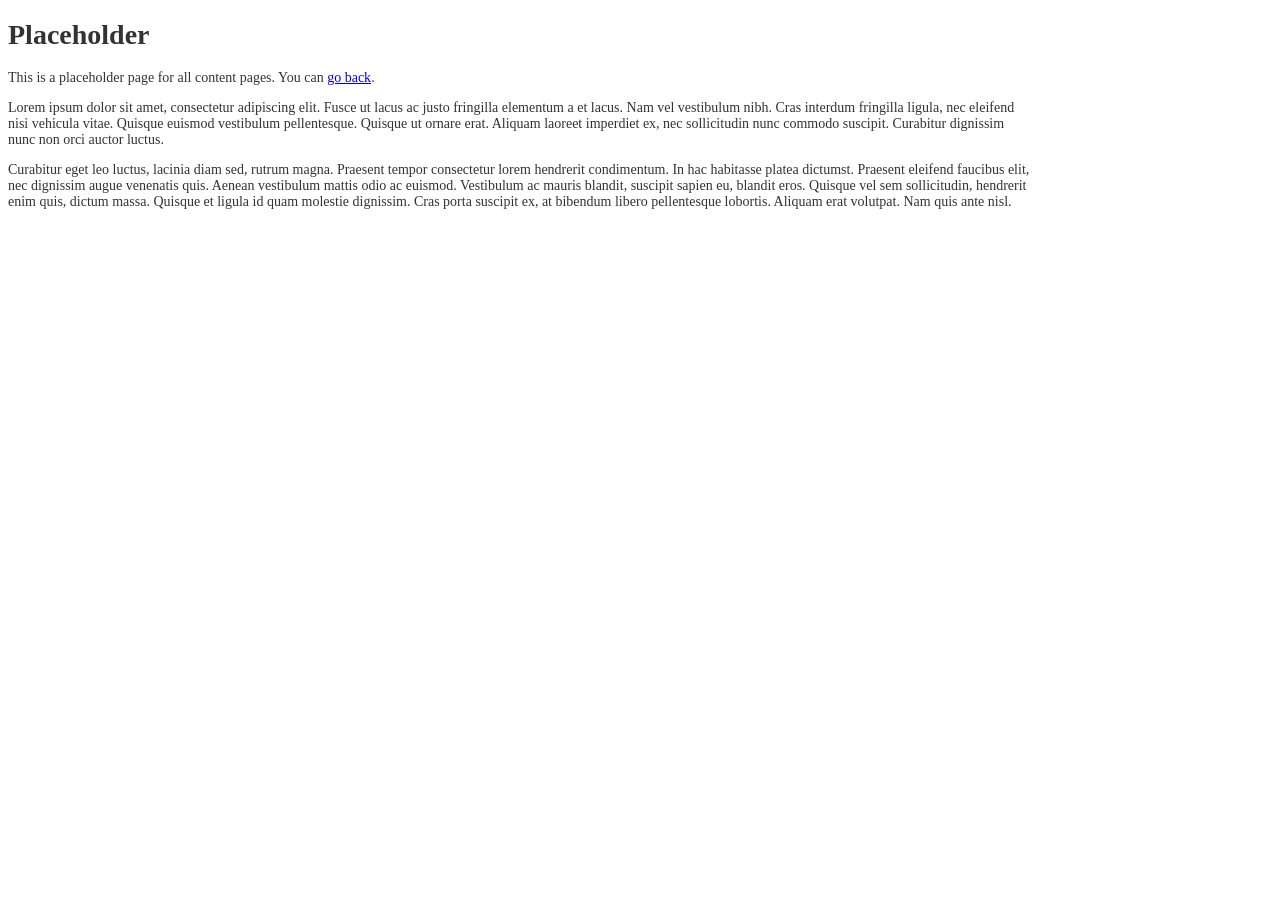
==== placeholder.html @ e472bfe1 "Add files via upload" ====
<!DOCTYPE html>
<html lang="en">
  <!-- Set the page title, metadata, and link in the stylesheet -->
  <head>
    <meta charset="utf-8"/>
    <title>Walton Hall Museum of Odds &amp; Ends - Placeholder</title>
    <link rel="stylesheet" href="styles.css"/>
    <meta name="author" content="Mark Hall"/>
  </head>
  <body>
    <!-- Indicate that this is just a placeholder page. -->
    <h1>Placeholder</h2>
    <!-- Placing javascript directly in the onclick attribute is not good practice, because it is harder to maintain and creates duplicate code. However, for the placeholder page it is acceptable. -->
    <p>This is a placeholder page for all content pages. You can <a href="#" onclick="window.history.back();">go back</a>.</p>
    <!-- Add some more lorem ipsum text to pad out the page. -->
    <p>Lorem ipsum dolor sit amet, consectetur adipiscing elit. Fusce ut lacus ac justo fringilla elementum a et lacus. Nam vel vestibulum nibh. Cras interdum fringilla ligula, nec eleifend nisi vehicula vitae. Quisque euismod vestibulum pellentesque. Quisque ut ornare erat. Aliquam laoreet imperdiet ex, nec sollicitudin nunc commodo suscipit. Curabitur dignissim nunc non orci auctor luctus.</p>
    <p>Curabitur eget leo luctus, lacinia diam sed, rutrum magna. Praesent tempor consectetur lorem hendrerit condimentum. In hac habitasse platea dictumst. Praesent eleifend faucibus elit, nec dignissim augue venenatis quis. Aenean vestibulum mattis odio ac euismod. Vestibulum ac mauris blandit, suscipit sapien eu, blandit eros. Quisque vel sem sollicitudin, hendrerit enim quis, dictum massa. Quisque et ligula id quam molestie dignissim. Cras porta suscipit ex, at bibendum libero pellentesque lobortis. Aliquam erat volutpat. Nam quis ante nisl.</p>
  </body>
</html>
---- styles.css ----
/* General */
body {
  font-size: 14px;
  color: #333333;
  font-family: Times, "Times New Roman", Georgia, serif;
  width: 1024px;
}

/* Header */
header {
  background-color: #333333;
  width: 100%;
  padding: 15px 0 15px 0;
}


/* Padding for the navigation links */
.nav-padding {
  padding: 0 15px 0 15px;
}

/* Navigation */
.navigation a {
  font-size: 120%;
  color: #fefefe;
  text-decoration: none;
  border-bottom: 3px solid transparent;
}

/* mouse over navigation link */
.navigation a:hover {
  border-bottom: 3px solid #ff0000;
}

/* navigation link gets focus*/
.navigation a:focus {
  border-bottom: 3px solid #ff0000;
}

/* Page Title */
#page-title h1{
  margin: 15px 0 0 0;
  padding: 0;
}

#page-title p {
  margin: 0 0 15px 0;
  padding: 0;
}

/* Gallery */
#gallery {
  width: 75%;
  float: left;
}

/* Gallery item */
.gallery-item {
  width: 236px;
  height: 280px;
  margin-right: 20px;
  float: left;
}

/* Gallery item image */
img {
  width:100%;
}

/* Gallery item link */
.gallery-item a {
  color: #333333;
  text-decoration: none;
}

/* mouse over gallery item link */
.gallery-item a:hover {
  text-decoration: underline;
}

/* gallery item link gets focus*/
.gallery-item a:focus {
  text-decoration: underline;
}

/* News sidebar */
#news-sidebar {
  width: 25%;
  float: left;
}

/* News sidebar title */
#news-sidebar h2 {
  margin-left: 10px;
}

/* News entry title */
#news-sidebar h3 {
  padding: 0;
  margin: 0;
}

/* News entry date */
#news-sidebar h4 {
  margin: 0;
  padding: 0;
  font-weight: normal;
  font-size: 12px;
}

/* News entry text */
#news-sidebar p {
  margin-top: 10px;
  padding: 0;
}


/* News entry */
.news-entry {
  margin: 0 0 15px 10px;
}
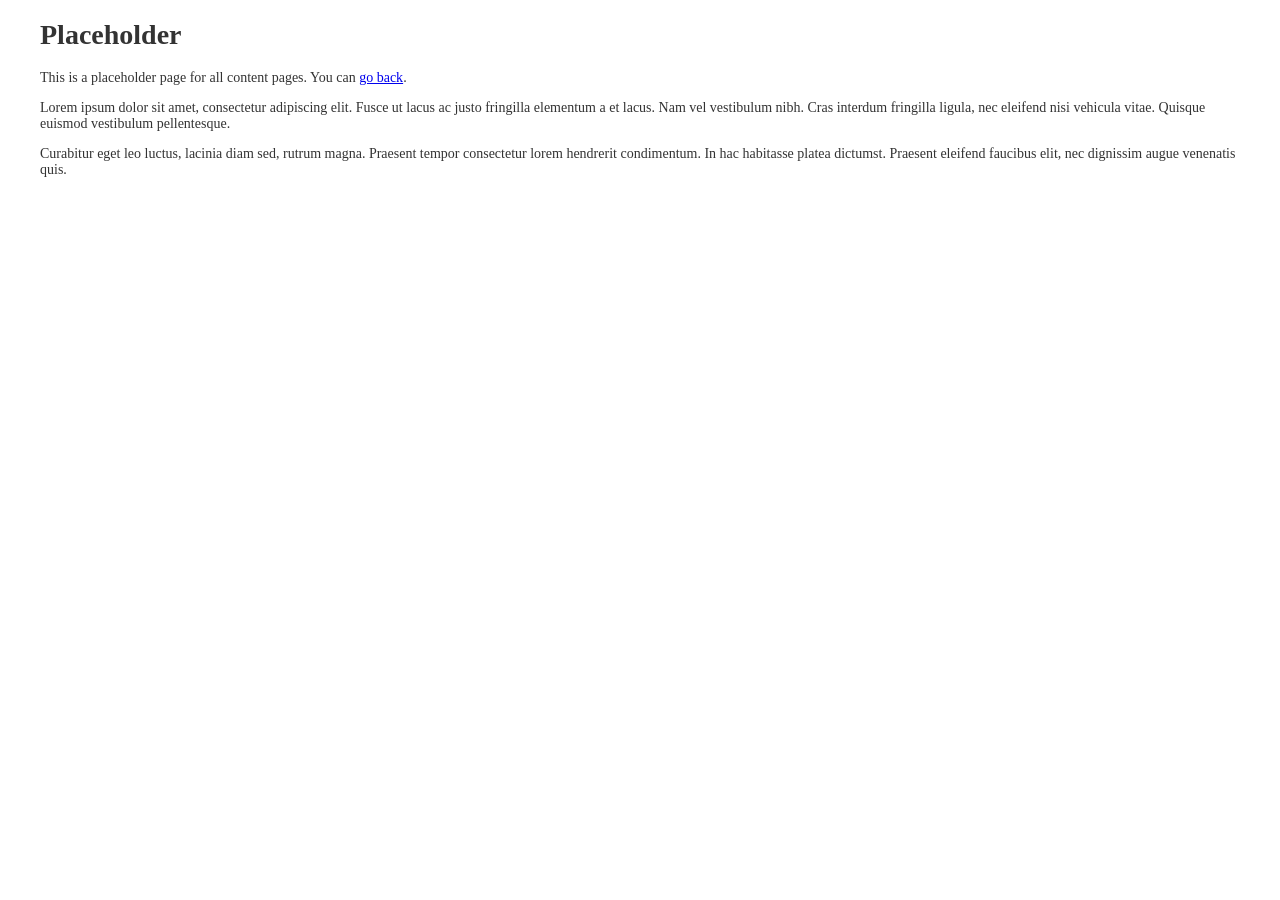
==== commit bef5df29: "Enhance placeholder.html for responsiveness Added viewport meta tag for responsive design and cleane" ====
--- a/placeholder.html
+++ b/placeholder.html
@@ -1,19 +1,25 @@
 <!DOCTYPE html>
 <html lang="en">
-  <!-- Set the page title, metadata, and link in the stylesheet -->
-  <head>
-    <meta charset="utf-8"/>
-    <title>Walton Hall Museum of Odds &amp; Ends - Placeholder</title>
-    <link rel="stylesheet" href="styles.css"/>
-    <meta name="author" content="Mark Hall"/>
-  </head>
-  <body>
-    <!-- Indicate that this is just a placeholder page. -->
-    <h1>Placeholder</h2>
-    <!-- Placing javascript directly in the onclick attribute is not good practice, because it is harder to maintain and creates duplicate code. However, for the placeholder page it is acceptable. -->
-    <p>This is a placeholder page for all content pages. You can <a href="#" onclick="window.history.back();">go back</a>.</p>
-    <!-- Add some more lorem ipsum text to pad out the page. -->
-    <p>Lorem ipsum dolor sit amet, consectetur adipiscing elit. Fusce ut lacus ac justo fringilla elementum a et lacus. Nam vel vestibulum nibh. Cras interdum fringilla ligula, nec eleifend nisi vehicula vitae. Quisque euismod vestibulum pellentesque. Quisque ut ornare erat. Aliquam laoreet imperdiet ex, nec sollicitudin nunc commodo suscipit. Curabitur dignissim nunc non orci auctor luctus.</p>
-    <p>Curabitur eget leo luctus, lacinia diam sed, rutrum magna. Praesent tempor consectetur lorem hendrerit condimentum. In hac habitasse platea dictumst. Praesent eleifend faucibus elit, nec dignissim augue venenatis quis. Aenean vestibulum mattis odio ac euismod. Vestibulum ac mauris blandit, suscipit sapien eu, blandit eros. Quisque vel sem sollicitudin, hendrerit enim quis, dictum massa. Quisque et ligula id quam molestie dignissim. Cras porta suscipit ex, at bibendum libero pellentesque lobortis. Aliquam erat volutpat. Nam quis ante nisl.</p>
-  </body>
+<head>
+  <meta charset="utf-8"/>
+  <title>Walton Hall Museum of Odds & Ends - Placeholder</title>
+  <link rel="stylesheet" href="styles.css"/>
+  <meta name="author" content="Mark Hall"/>
+  
+  <!-- ADD THIS -->
+  <meta name="viewport" content="width=device-width, initial-scale=1.0">
+</head>
+
+<body>
+  <h1>Placeholder</h1>
+
+  <p>
+    This is a placeholder page for all content pages.
+    You can <a href="#" onclick="window.history.back();">go back</a>.
+  </p>
+
+  <p>Lorem ipsum dolor sit amet, consectetur adipiscing elit. Fusce ut lacus ac justo fringilla elementum a et lacus. Nam vel vestibulum nibh. Cras interdum fringilla ligula, nec eleifend nisi vehicula vitae. Quisque euismod vestibulum pellentesque.</p>
+
+  <p>Curabitur eget leo luctus, lacinia diam sed, rutrum magna. Praesent tempor consectetur lorem hendrerit condimentum. In hac habitasse platea dictumst. Praesent eleifend faucibus elit, nec dignissim augue venenatis quis.</p>
+</body>
 </html>
--- a/styles.css
+++ b/styles.css
@@ -1,121 +1,122 @@
 /* General */
 body {
   font-size: 14px;
-  color: #333333;
+  color: #333;
   font-family: Times, "Times New Roman", Georgia, serif;
-  width: 1024px;
+  margin: 0;
+  max-width: 1200px;
+  margin-inline: auto;
+  padding: 0 16px;
 }
 
 /* Header */
 header {
-  background-color: #333333;
-  width: 100%;
-  padding: 15px 0 15px 0;
-}
-
-
-/* Padding for the navigation links */
-.nav-padding {
-  padding: 0 15px 0 15px;
+  background-color: #333;
+  padding: 15px 0;
 }
 
 /* Navigation */
+.navigation {
+  display: flex;
+  flex-wrap: wrap;
+  justify-content: center;
+}
+
+.nav-padding {
+  padding: 10px 15px;
+}
+
 .navigation a {
   font-size: 120%;
-  color: #fefefe;
+  color: #fff;
   text-decoration: none;
   border-bottom: 3px solid transparent;
 }
 
-/* mouse over navigation link */
-.navigation a:hover {
-  border-bottom: 3px solid #ff0000;
-}
-
-/* navigation link gets focus*/
+.navigation a:hover,
 .navigation a:focus {
   border-bottom: 3px solid #ff0000;
 }
 
 /* Page Title */
-#page-title h1{
+#page-title h1 {
   margin: 15px 0 0 0;
-  padding: 0;
 }
 
 #page-title p {
   margin: 0 0 15px 0;
-  padding: 0;
 }
 
-/* Gallery */
-#gallery {
-  width: 75%;
-  float: left;
+/* Main Layout */
+.main-layout {
+  display: flex;
+  gap: 20px;
 }
 
-/* Gallery item */
-.gallery-item {
-  width: 236px;
-  height: 280px;
-  margin-right: 20px;
-  float: left;
+/* Gallery (Grid) */
+#gallery {
+  flex: 3;
+  display: grid;
+  grid-template-columns: repeat(auto-fit, minmax(200px, 1fr));
+  gap: 20px;
 }
 
-/* Gallery item image */
-img {
-  width:100%;
+.gallery-item {
+  height: auto;
 }
 
-/* Gallery item link */
 .gallery-item a {
-  color: #333333;
+  color: #333;
   text-decoration: none;
 }
 
-/* mouse over gallery item link */
-.gallery-item a:hover {
-  text-decoration: underline;
-}
-
-/* gallery item link gets focus*/
+.gallery-item a:hover,
 .gallery-item a:focus {
   text-decoration: underline;
 }
 
-/* News sidebar */
-#news-sidebar {
-  width: 25%;
-  float: left;
+/* Images */
+img {
+  width: 100%;
+  height: auto;
+  display: block;
 }
 
-/* News sidebar title */
+/* Sidebar */
+#news-sidebar {
+  flex: 1;
+}
+
 #news-sidebar h2 {
   margin-left: 10px;
 }
 
-/* News entry title */
-#news-sidebar h3 {
-  padding: 0;
-  margin: 0;
-}
-
-/* News entry date */
+#news-sidebar h3,
 #news-sidebar h4 {
   margin: 0;
   padding: 0;
+}
+
+#news-sidebar h4 {
   font-weight: normal;
   font-size: 12px;
 }
 
-/* News entry text */
 #news-sidebar p {
   margin-top: 10px;
-  padding: 0;
 }
 
-
-/* News entry */
 .news-entry {
   margin: 0 0 15px 10px;
 }
+
+/* Mobile */
+@media (max-width: 768px) {
+  .main-layout {
+    flex-direction: column;
+  }
+
+  #news-sidebar {
+    order: -1; /* moves news above gallery (optional) */
+  }
+}
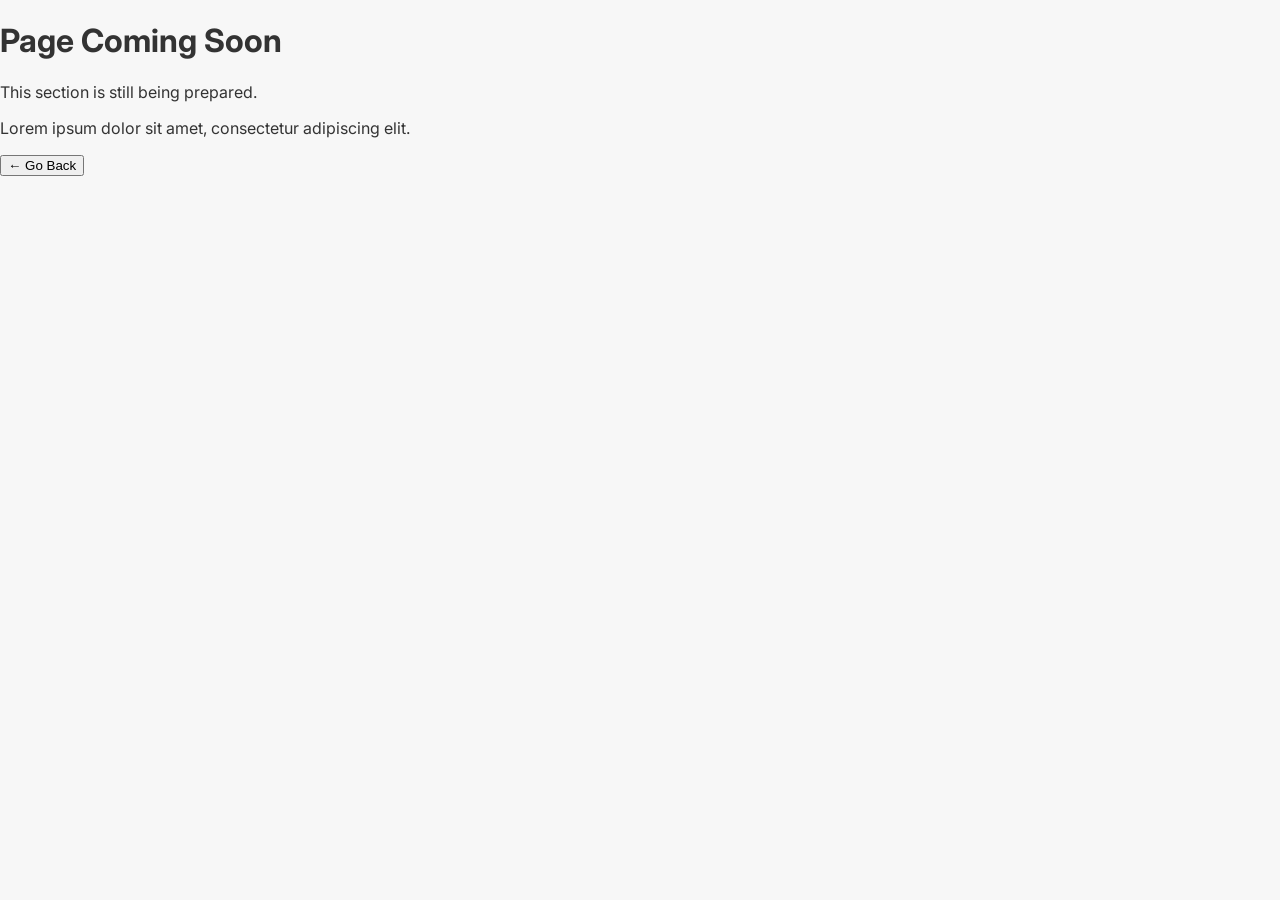
==== commit 620ffa4d: "Revise placeholder page layout and content Updated the placeholder HTML structure and content." ====
--- a/placeholder.html
+++ b/placeholder.html
@@ -2,24 +2,37 @@
 <html lang="en">
 <head>
   <meta charset="utf-8"/>
-  <title>Walton Hall Museum of Odds & Ends - Placeholder</title>
+  <title>Placeholder</title>
+
+  <meta name="viewport" content="width=device-width, initial-scale=1.0">
+
+  <link href="https://fonts.googleapis.com/css2?family=Inter:wght@400;500;600&display=swap" rel="stylesheet">
   <link rel="stylesheet" href="styles.css"/>
-  <meta name="author" content="Mark Hall"/>
-  
-  <!-- ADD THIS -->
-  <meta name="viewport" content="width=device-width, initial-scale=1.0">
 </head>
 
-<body>
-  <h1>Placeholder</h1>
+<body class="placeholder-page">
 
-  <p>
-    This is a placeholder page for all content pages.
-    You can <a href="#" onclick="window.history.back();">go back</a>.
-  </p>
+<main class="placeholder-container">
 
-  <p>Lorem ipsum dolor sit amet, consectetur adipiscing elit. Fusce ut lacus ac justo fringilla elementum a et lacus. Nam vel vestibulum nibh. Cras interdum fringilla ligula, nec eleifend nisi vehicula vitae. Quisque euismod vestibulum pellentesque.</p>
+  <div class="placeholder-card">
 
-  <p>Curabitur eget leo luctus, lacinia diam sed, rutrum magna. Praesent tempor consectetur lorem hendrerit condimentum. In hac habitasse platea dictumst. Praesent eleifend faucibus elit, nec dignissim augue venenatis quis.</p>
+    <h1>Page Coming Soon</h1>
+
+    <p class="subtitle">
+      This section is still being prepared.
+    </p>
+
+    <p>
+      Lorem ipsum dolor sit amet, consectetur adipiscing elit.
+    </p>
+
+    <button onclick="window.history.back()" class="back-btn">
+      ← Go Back
+    </button>
+
+  </div>
+
+</main>
+
 </body>
 </html>
--- a/styles.css
+++ b/styles.css
@@ -1,122 +1,180 @@
-/* General */
+/* ===== GENERAL ===== */
 body {
-  font-size: 14px;
+  font-family: 'Inter', Arial, sans-serif;
+  margin: 0;
   color: #333;
-  font-family: Times, "Times New Roman", Georgia, serif;
-  margin: 0;
-  max-width: 1200px;
-  margin-inline: auto;
-  padding: 0 16px;
+  background: #f7f7f7;
 }
 
-/* Header */
+/* HEADER */
 header {
-  background-color: #333;
-  padding: 15px 0;
+  background: #333;
 }
 
-/* Navigation */
 .navigation {
   display: flex;
-  flex-wrap: wrap;
   justify-content: center;
 }
 
-.nav-padding {
-  padding: 10px 15px;
+.navigation a {
+  color: white;
+  padding: 1rem 1.5rem;
+  text-decoration: none;
+  transition: background 0.3s;
 }
 
-.navigation a {
-  font-size: 120%;
-  color: #fff;
-  text-decoration: none;
-  border-bottom: 3px solid transparent;
+.navigation a:hover {
+  background: #555;
 }
 
-.navigation a:hover,
-.navigation a:focus {
-  border-bottom: 3px solid #ff0000;
+/* TITLE */
+#page-title {
+  text-align: center;
+  padding: 1.5rem 0;
 }
 
-/* Page Title */
-#page-title h1 {
-  margin: 15px 0 0 0;
+/* LAYOUT */
+.main-layout {
+  display: flex;
+  flex-direction: column;
+  gap: 3rem;
+  max-width: 1200px;
+  margin: auto;
+  padding: 0 1.5rem;
 }
 
-#page-title p {
-  margin: 0 0 15px 0;
+/* ===== GALLERY ===== */
+#gallery {
+  display: grid;
+  grid-template-columns: repeat(3, 1fr);
+  gap: 1.5rem;
 }
 
-/* Main Layout */
-.main-layout {
-  display: flex;
-  gap: 20px;
+/* CARD */
+.gallery-item {
+  position: relative;
+  overflow: hidden;
+  border-radius: 12px;
+  box-shadow: 0 8px 20px rgba(0,0,0,0.08);
+  transition: transform 0.3s ease, box-shadow 0.3s ease;
 }
 
-/* Gallery (Grid) */
-#gallery {
-  flex: 3;
-  display: grid;
-  grid-template-columns: repeat(auto-fit, minmax(200px, 1fr));
-  gap: 20px;
+.gallery-item:hover {
+  transform: translateY(-6px);
+  box-shadow: 0 14px 30px rgba(0,0,0,0.15);
 }
 
-.gallery-item {
-  height: auto;
+/* IMAGE */
+.gallery-item img {
+  width: 100%;
+  height: 100%;
+  object-fit: cover;
+  transition: transform 0.4s ease, filter 0.4s ease;
 }
 
-.gallery-item a {
-  color: #333;
-  text-decoration: none;
+/* OVERLAY */
+.overlay {
+  position: absolute;
+  bottom: 0;
+  width: 100%;
+  padding: 1rem;
+  color: white;
+  background: linear-gradient(to top, rgba(0,0,0,0.7), transparent);
+  opacity: 0;
+  transform: translateY(20px);
+  transition: 0.3s ease;
 }
 
-.gallery-item a:hover,
-.gallery-item a:focus {
-  text-decoration: underline;
+.gallery-item:hover img {
+  transform: scale(1.08);
+  filter: brightness(0.8);
 }
 
-/* Images */
-img {
-  width: 100%;
-  height: auto;
-  display: block;
+.gallery-item:hover .overlay {
+  opacity: 1;
+  transform: translateY(0);
 }
 
-/* Sidebar */
-#news-sidebar {
-  flex: 1;
+/* ===== NEWS ===== */
+#news-section h2 {
+  margin-bottom: 1.5rem;
 }
 
-#news-sidebar h2 {
-  margin-left: 10px;
+/* GRID */
+.news-grid {
+  display: grid;
+  grid-template-columns: repeat(auto-fit, minmax(250px, 1fr));
+  gap: 1.5rem;
 }
 
-#news-sidebar h3,
-#news-sidebar h4 {
-  margin: 0;
-  padding: 0;
+/* CARD */
+.news-card {
+  background: white;
+  padding: 1.5rem;
+  border-radius: 14px;
+  box-shadow: 0 8px 20px rgba(0,0,0,0.06);
+  transition: transform 0.25s ease, box-shadow 0.25s ease;
+  position: relative;
+  overflow: hidden;
 }
 
-#news-sidebar h4 {
-  font-weight: normal;
-  font-size: 12px;
+.news-card:hover {
+  transform: translateY(-6px);
+  box-shadow: 0 16px 35px rgba(0,0,0,0.12);
 }
 
-#news-sidebar p {
-  margin-top: 10px;
+/* TITLE */
+.news-card h3 {
+  margin: 0 0 0.5rem;
 }
 
-.news-entry {
-  margin: 0 0 15px 10px;
+/* DATE */
+.news-card .date {
+  font-size: 0.8rem;
+  color: #777;
+  display: block;
+  margin-bottom: 0.8rem;
 }
 
-/* Mobile */
-@media (max-width: 768px) {
-  .main-layout {
-    flex-direction: column;
-  }
+/* TOP ACCENT */
+.news-card::before {
+  content: '';
+  position: absolute;
+  top: 0;
+  left: 0;
+  height: 4px;
+  width: 100%;
+  background: linear-gradient(90deg, #333, #777);
+  opacity: 0;
+  transition: opacity 0.3s;
+}
 
-  #news-sidebar {
-    order: -1; /* moves news above gallery (optional) */
+.news-card:hover::before {
+  opacity: 1;
+}
+
+/* ===== RESPONSIVE ===== */
+@media (max-width: 1024px) {
+  #gallery {
+    grid-template-columns: repeat(2, 1fr);
   }
 }
+
+@media (max-width: 768px) {
+  #gallery {
+    grid-template-columns: 1fr;
+  }
+}
+
+/* SKIP LINK */
+.skip-link {
+  position: absolute;
+  top: -40px;
+  background: black;
+  color: white;
+  padding: 8px;
+}
+
+.skip-link:focus {
+  top: 0;
+}
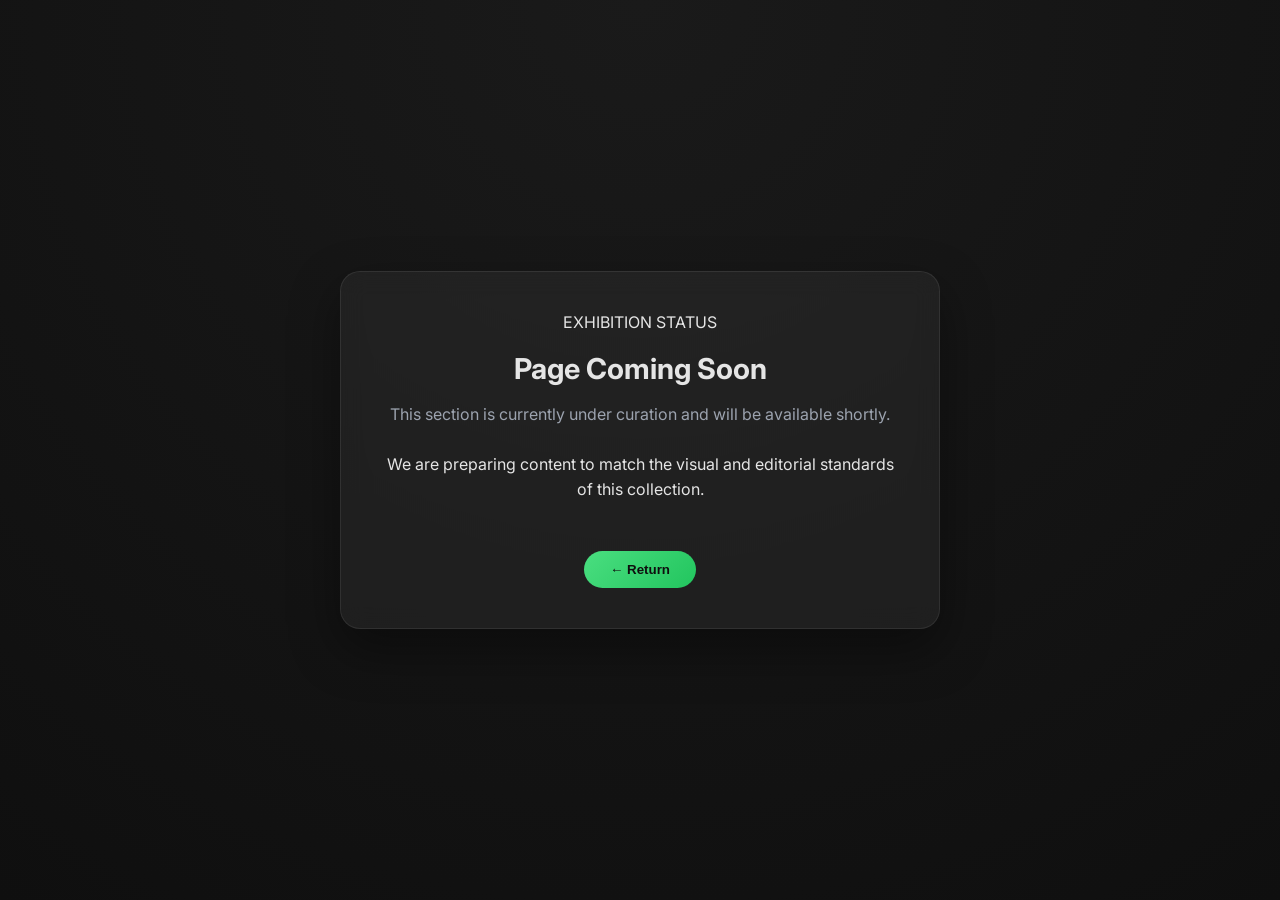
==== commit f8426cce: "Revise placeholder text for clarity and tone Updated text for exhibition status and body content." ====
--- a/placeholder.html
+++ b/placeholder.html
@@ -16,18 +16,20 @@
 
   <div class="placeholder-card">
 
+    <div class="label-line">EXHIBITION STATUS</div>
+
     <h1>Page Coming Soon</h1>
 
     <p class="subtitle">
-      This section is still being prepared.
+      This section is currently under curation and will be available shortly.
     </p>
 
-    <p>
-      Lorem ipsum dolor sit amet, consectetur adipiscing elit.
+    <p class="body-text">
+      We are preparing content to match the visual and editorial standards of this collection.
     </p>
 
     <button onclick="window.history.back()" class="back-btn">
-      ← Go Back
+      ← Return
     </button>
 
   </div>
--- a/styles.css
+++ b/styles.css
@@ -43,7 +43,7 @@
   padding: 0 1.5rem;
 }
 
-/* ===== GALLERY ===== */
+/* GALLERY */
 #gallery {
   display: grid;
   grid-template-columns: repeat(3, 1fr);
@@ -95,7 +95,7 @@
   transform: translateY(0);
 }
 
-/* ===== NEWS ===== */
+/* NEWS */
 #news-section h2 {
   margin-bottom: 1.5rem;
 }
@@ -153,6 +153,89 @@
   opacity: 1;
 }
 
+/* ===== PLACEHOLDER PAGE ===== */
+.placeholder-page {
+  min-height: 100vh;
+  background: radial-gradient(circle at top, #1a1a1a, #0f0f0f);
+  display: flex;
+  align-items: center;
+  justify-content: center;
+  color: #e5e5e5;
+}
+
+/* CENTER CONTAINER */
+.placeholder-container {
+  padding: 2rem;
+  width: 100%;
+  max-width: 600px;
+}
+
+/* CARD */
+.placeholder-card {
+  background: rgba(255,255,255,0.05);
+  border: 1px solid rgba(255,255,255,0.08);
+  border-radius: 20px;
+  padding: 2.5rem;
+  text-align: center;
+
+  backdrop-filter: blur(12px);
+
+  box-shadow: 0 20px 50px rgba(0,0,0,0.4);
+
+  animation: fadeInUp 0.6s ease;
+}
+
+/* TITLE */
+.placeholder-card h1 {
+  margin-bottom: 1rem;
+  font-size: 1.8rem;
+}
+
+/* SUBTITLE */
+.subtitle {
+  color: #9ca3af;
+  margin-bottom: 1.5rem;
+}
+
+/* TEXT */
+.placeholder-card p {
+  line-height: 1.6;
+}
+
+/* BUTTON */
+.back-btn {
+  margin-top: 2rem;
+  padding: 0.7rem 1.6rem;
+  border-radius: 999px;
+  border: none;
+
+  background: linear-gradient(135deg, #4ade80, #22c55e);
+  color: #0f0f0f;
+  font-weight: 600;
+
+  cursor: pointer;
+
+  transition: all 0.25s ease;
+}
+
+/* BUTTON HOVER */
+.back-btn:hover {
+  transform: translateY(-2px) scale(1.03);
+  box-shadow: 0 8px 20px rgba(34,197,94,0.4);
+}
+
+/* ANIMATION */
+@keyframes fadeInUp {
+  from {
+    opacity: 0;
+    transform: translateY(30px);
+  }
+  to {
+    opacity: 1;
+    transform: translateY(0);
+  }
+}
+
 /* ===== RESPONSIVE ===== */
 @media (max-width: 1024px) {
   #gallery {
